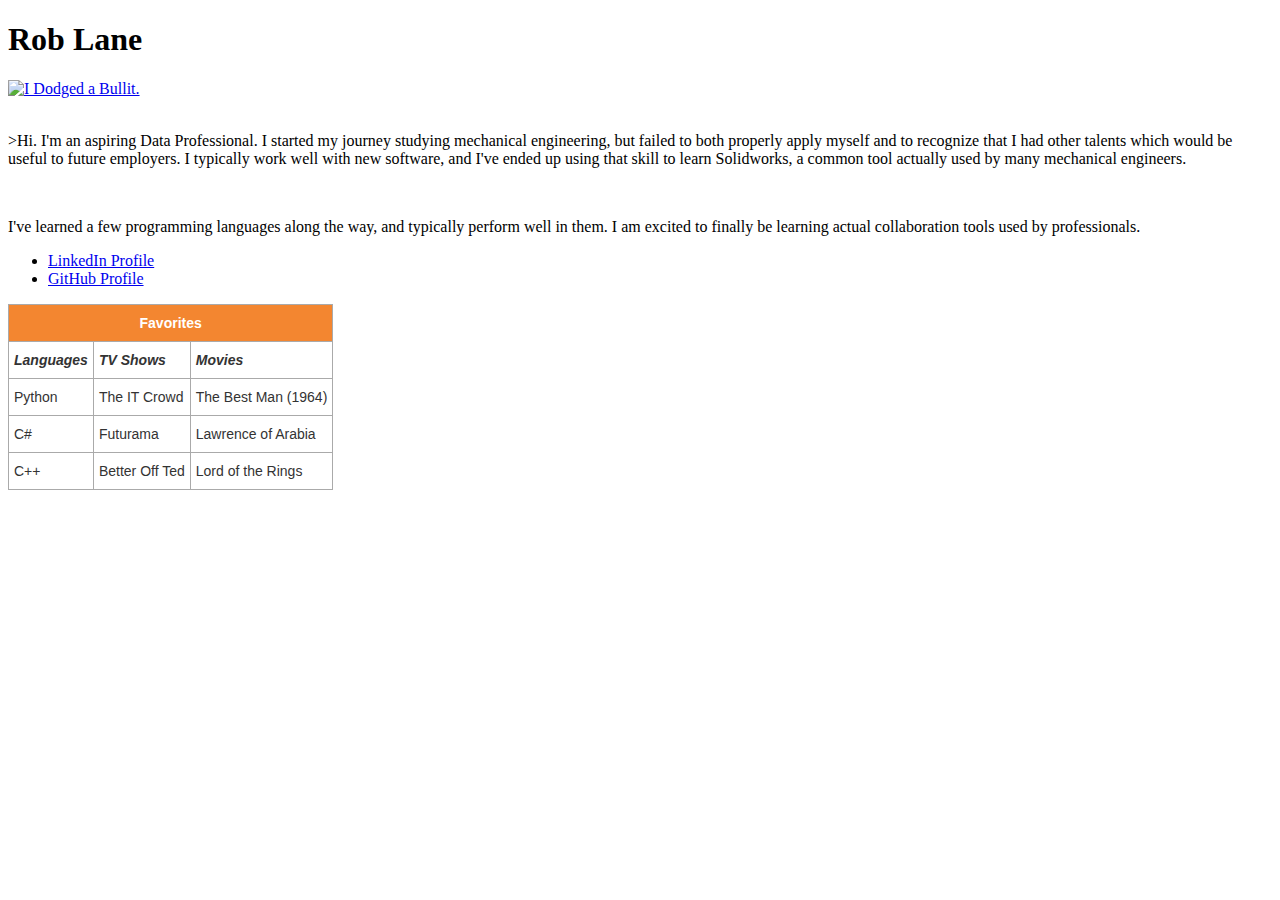
==== index.html @ c3f6c35b "first github pages index" ====
<!DOCTYPE html>
<html lang="en-us">
<head>
  <meta charset="UTF-8">
  <title>Activity 1: Basic HTML Bio</title>
</head>

<body>
  <header>
    <h1>Rob Lane</h1>
  </header>

  <a href="https://i.redd.it/2qyov67mh3l11.png", target="_blank"><img src="https://i.redd.it/2qyov67mh3l11.png", alt="I Dodged a Bullit.", title="I Dodged a Bullit."></a>
  <br><br>
  <p>>Hi.  I'm an aspiring Data Professional.  I started my journey studying mechanical engineering, but failed to both properly apply myself and to recognize that I had other talents which would be useful to future employers.  I typically work well with new software, and I've ended up using that skill to learn Solidworks, a common tool actually used by many mechanical engineers.
  </p><br>
  <p>I've learned a few programming languages along the way, and typically perform well in them.  I am excited to finally be learning actual collaboration tools used by professionals.
  </p>

  <ul>
    <li><a href="https://www.linkedin.com/in/robert-lane-jr/">LinkedIn Profile</a></li>
    <li><a href="https://github.com/RL-Lane">GitHub Profile</a></li>
  </ul>

  <style type="text/css">
    .tg  {border-collapse:collapse;border-color:#aaa;border-spacing:0;}
    .tg td{background-color:#fff;border-color:#aaa;border-style:solid;border-width:1px;color:#333;
      font-family:Arial, sans-serif;font-size:14px;overflow:hidden;padding:10px 5px;word-break:normal;}
    .tg th{background-color:#f38630;border-color:#aaa;border-style:solid;border-width:1px;color:#fff;
      font-family:Arial, sans-serif;font-size:14px;font-weight:normal;overflow:hidden;padding:10px 5px;word-break:normal;}
    .tg .tg-4erg{border-color:inherit;font-style:italic;font-weight:bold;text-align:left;vertical-align:top}
    .tg .tg-7btt{border-color:inherit;font-weight:bold;text-align:center;vertical-align:top}
    .tg .tg-0pky{border-color:inherit;text-align:left;vertical-align:top}
    @media screen and (max-width: 767px) {.tg {width: auto !important;}.tg col {width: auto !important;}.tg-wrap {overflow-x: auto;-webkit-overflow-scrolling: touch;}}</style>
    <div class="tg-wrap"><table class="tg">
    <thead>
      <tr>
        <th class="tg-7btt" colspan="3">Favorites</th>
      </tr>
    </thead>
    <tbody>
      <tr>
        <td class="tg-4erg">Languages<br></td>
        <td class="tg-4erg">TV Shows<br></td>
        <td class="tg-4erg">Movies</td>
      </tr>
      <tr>
        <td class="tg-0pky">Python</td>
        <td class="tg-0pky">The IT Crowd</td>
        <td class="tg-0pky">The Best Man (1964)</td>
      </tr>
      <tr>
        <td class="tg-0pky">C#</td>
        <td class="tg-0pky">Futurama</td>
        <td class="tg-0pky">Lawrence of Arabia</td>
      </tr>
      <tr>
        <td class="tg-0pky">C++</td>
        <td class="tg-0pky">Better Off Ted</td>
        <td class="tg-0pky">Lord of the Rings</td>
      </tr>
    </tbody>
    </table></div>
</body>

</html>
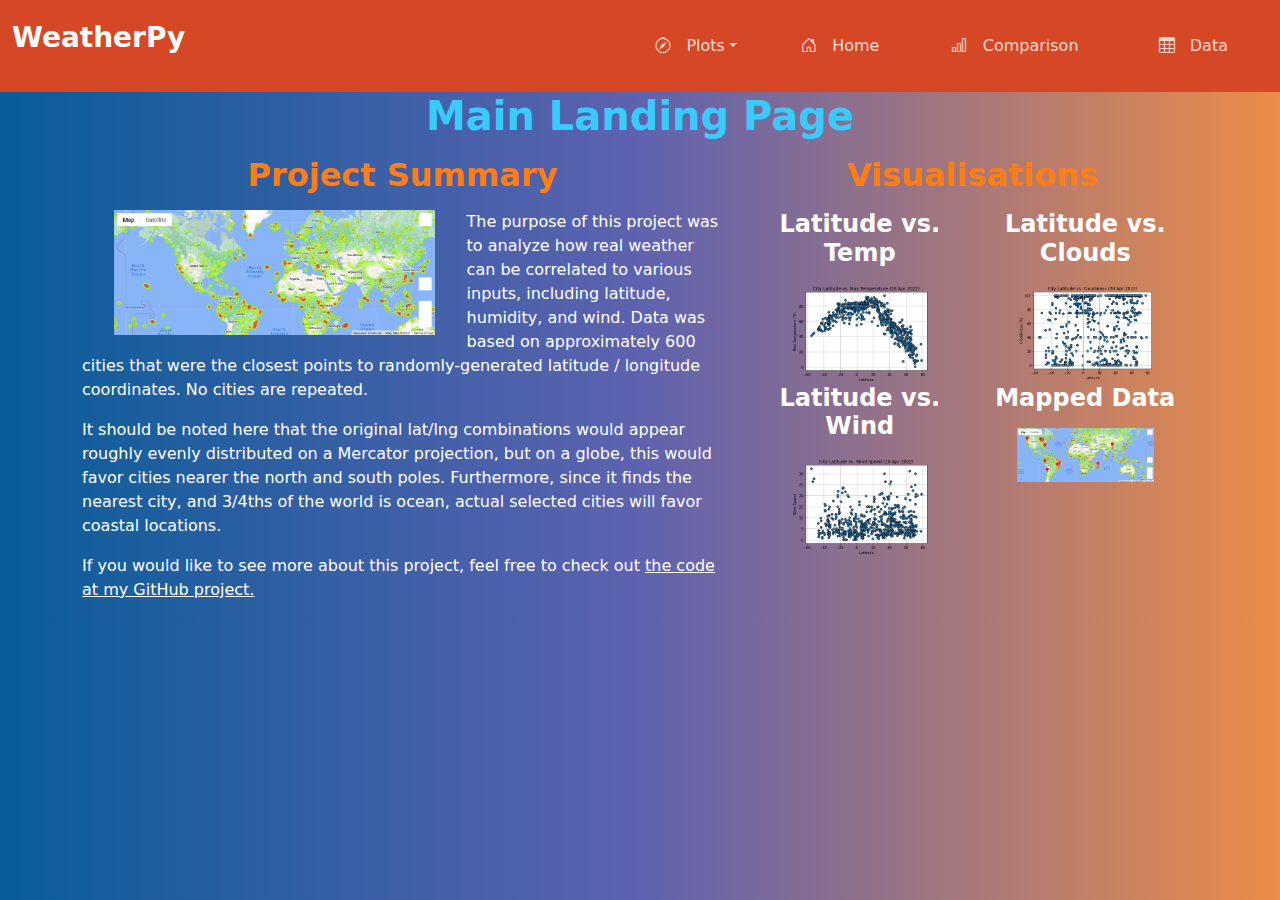
==== commit 890c01c4: "update styles of main page" ====
--- a/index.html
+++ b/index.html
@@ -1,66 +1,83 @@
 <!DOCTYPE html>
-<html lang="en-us">
-<head>
-  <meta charset="UTF-8">
-  <title>Activity 1: Basic HTML Bio</title>
-</head>
+<!--[if lt IE 7]>      <html class="no-js lt-ie9 lt-ie8 lt-ie7"> <![endif]-->
+<!--[if IE 7]>         <html class="no-js lt-ie9 lt-ie8"> <![endif]-->
+<!--[if IE 8]>         <html class="no-js lt-ie9"> <![endif]-->
+<!--[if gt IE 8]>      <html class="no-js"> <!--<![endif]-->
+<html>
+    <head>
+        <meta charset="utf-8">
+        <meta http-equiv="X-UA-Compatible" content="IE=edge">
+        <title>Python Weather Analysis</title>
+        <meta name="description" content="">
+        <meta name="viewport" content="width=device-width, initial-scale=1">
+        <link rel="stylesheet" href="">
+        <link rel="stylesheet" href="bootstrap.css">
+        <link rel="stylesheet" href="style.css">
+        <!-- <script type="text/javascript" src="https://cdn.jsdelivr.net/npm/bootstrap@5.0.1/dist/js/bootstrap.min.js"></script> -->
+        <script src="https://code.jquery.com/jquery-3.6.0.js"></script>
 
-<body>
-  <header>
-    <h1>Rob Lane</h1>
-  </header>
+        
+    </head>
+    <body>
+        <!--[if lt IE 7]>
+            <p class="browsehappy">You are using an <strong>outdated</strong> browser. Please <a href="https://getfirefox.com">upgrade your browser</a> to improve your experience.</p>
+        <![endif]-->
+        <!--Navigation bar-->
+        <div id="nav-placeholder">
 
-  <a href="https://i.redd.it/2qyov67mh3l11.png", target="_blank"><img src="https://i.redd.it/2qyov67mh3l11.png", alt="I Dodged a Bullit.", title="I Dodged a Bullit."></a>
-  <br><br>
-  <p>>Hi.  I'm an aspiring Data Professional.  I started my journey studying mechanical engineering, but failed to both properly apply myself and to recognize that I had other talents which would be useful to future employers.  I typically work well with new software, and I've ended up using that skill to learn Solidworks, a common tool actually used by many mechanical engineers.
-  </p><br>
-  <p>I've learned a few programming languages along the way, and typically perform well in them.  I am excited to finally be learning actual collaboration tools used by professionals.
-  </p>
+        </div>
 
-  <ul>
-    <li><a href="https://www.linkedin.com/in/robert-lane-jr/">LinkedIn Profile</a></li>
-    <li><a href="https://github.com/RL-Lane">GitHub Profile</a></li>
-  </ul>
+        <script>
+        $(function(){
+        $("#nav-placeholder").load("navbar.html");
+        });
+        </script>
+        <!--end of Navigation bar-->
 
-  <style type="text/css">
-    .tg  {border-collapse:collapse;border-color:#aaa;border-spacing:0;}
-    .tg td{background-color:#fff;border-color:#aaa;border-style:solid;border-width:1px;color:#333;
-      font-family:Arial, sans-serif;font-size:14px;overflow:hidden;padding:10px 5px;word-break:normal;}
-    .tg th{background-color:#f38630;border-color:#aaa;border-style:solid;border-width:1px;color:#fff;
-      font-family:Arial, sans-serif;font-size:14px;font-weight:normal;overflow:hidden;padding:10px 5px;word-break:normal;}
-    .tg .tg-4erg{border-color:inherit;font-style:italic;font-weight:bold;text-align:left;vertical-align:top}
-    .tg .tg-7btt{border-color:inherit;font-weight:bold;text-align:center;vertical-align:top}
-    .tg .tg-0pky{border-color:inherit;text-align:left;vertical-align:top}
-    @media screen and (max-width: 767px) {.tg {width: auto !important;}.tg col {width: auto !important;}.tg-wrap {overflow-x: auto;-webkit-overflow-scrolling: touch;}}</style>
-    <div class="tg-wrap"><table class="tg">
-    <thead>
-      <tr>
-        <th class="tg-7btt" colspan="3">Favorites</th>
-      </tr>
-    </thead>
-    <tbody>
-      <tr>
-        <td class="tg-4erg">Languages<br></td>
-        <td class="tg-4erg">TV Shows<br></td>
-        <td class="tg-4erg">Movies</td>
-      </tr>
-      <tr>
-        <td class="tg-0pky">Python</td>
-        <td class="tg-0pky">The IT Crowd</td>
-        <td class="tg-0pky">The Best Man (1964)</td>
-      </tr>
-      <tr>
-        <td class="tg-0pky">C#</td>
-        <td class="tg-0pky">Futurama</td>
-        <td class="tg-0pky">Lawrence of Arabia</td>
-      </tr>
-      <tr>
-        <td class="tg-0pky">C++</td>
-        <td class="tg-0pky">Better Off Ted</td>
-        <td class="tg-0pky">Lord of the Rings</td>
-      </tr>
-    </tbody>
-    </table></div>
-</body>
 
-</html>
+        <h1 class="text-info text-center">Main Landing Page</h1>
+        <div class="container">
+            <div class="row">
+                
+                <div class="col-lg-7">
+                
+                    <h2 class="text-danger text-center">Project Summary</h2>
+                    <a href="assets/images/humidity_map.png" target="_blank"><img class="float-start px-3" width="60%" src="assets/images/humidity_map.png"></a>
+                    <p>The purpose of this project was to analyze how real weather can be correlated to various inputs, 
+                        including latitude, humidity, and wind. Data was based on approximately 600 cities that were the 
+                        closest points to randomly-generated latitude / longitude coordinates.  No cities are repeated. </p>
+                    <p>It should be noted here that the original lat/lng combinations 
+                        would appear roughly evenly distributed on a Mercator projection, but on a globe, 
+                        this would favor cities nearer the north and south poles.  Furthermore, since it finds the nearest city, 
+                        and 3/4ths of the world is ocean, actual selected cities will favor coastal locations.</p>
+                    <p>If you would like to see more about this project, feel free to check out <a href="https://github.com/RL-Lane/python-api-challenge">the code at my GitHub project.</a></p>
+                </div>
+
+                <div class="col-lg-5">
+                    <div class="container">
+                        <h2 class="text-danger text-center">Visualisations</h2>
+                        <div class="row">
+                            <div class="col-sm-6">
+                                <h4 class="text-center">Latitude vs. Temp</h4>
+                                <a href="lat_v_temp.html"><img class="px-3" width="100%" src="assets/images/lat_v_temp.png"> </a>
+                            </div>
+                            <div class="col-sm-6">
+                                <h4 class="text-center">Latitude vs. Clouds</h4>
+                                <a href="lat_v_clouds.html"><img class="px-3" width="100%" src="assets/images/lat_v_cloud.png"> </a>
+                            </div>
+                            <div class="col-sm-6">
+                                <h4 class="text-center">Latitude vs. Wind</h4>
+                                <a href="lat_v_wind.html"><img class="px-3" width="100%" src="assets/images/lat_v_wind.png"> </a>
+                            </div>
+                            <div class="col-sm-6">
+                                <h4 class="text-center">Mapped Data</h4>
+                                <a href="maps.html"><img class="px-3" width="100%" src="assets/images/hotels.png"> </a>
+                            </div>
+                        </div>
+                    </div>
+                        
+                </div>
+            </div>
+        </div>
+    </body>
+</html>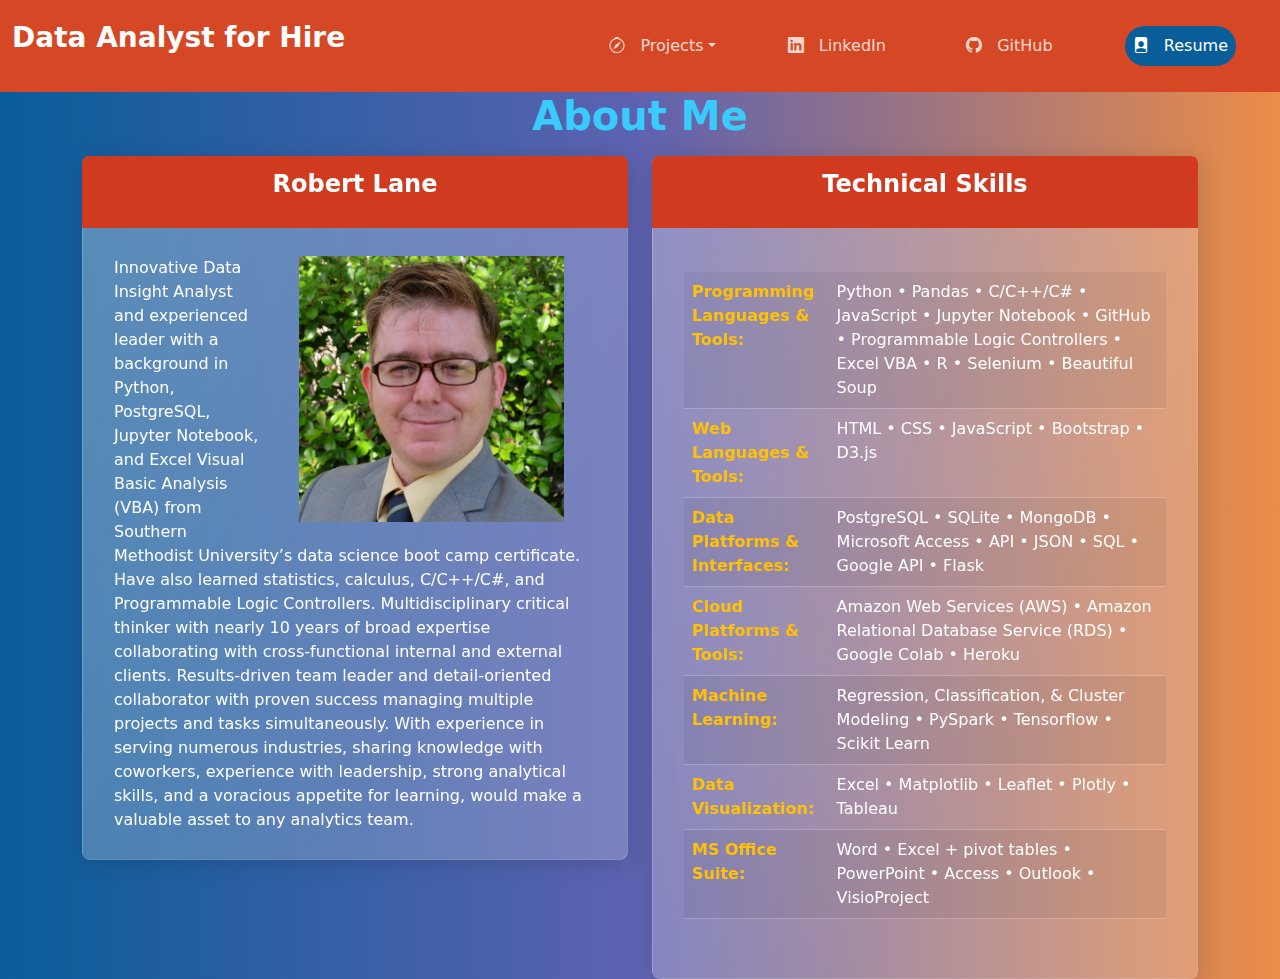
==== commit 2b8db791: "1st two cards filled in" ====
--- a/index.html
+++ b/index.html
@@ -35,49 +35,80 @@
         <!--end of Navigation bar-->
 
 
-        <h1 class="text-info text-center">Main Landing Page</h1>
+        <h1 class="text-info text-center">About Me</h1>
         <div class="container">
             <div class="row">
-                
-                <div class="col-lg-7">
-                
-                    <h2 class="text-danger text-center">Project Summary</h2>
-                    <a href="assets/images/humidity_map.png" target="_blank"><img class="float-start px-3" width="60%" src="assets/images/humidity_map.png"></a>
-                    <p>The purpose of this project was to analyze how real weather can be correlated to various inputs, 
-                        including latitude, humidity, and wind. Data was based on approximately 600 cities that were the 
-                        closest points to randomly-generated latitude / longitude coordinates.  No cities are repeated. </p>
-                    <p>It should be noted here that the original lat/lng combinations 
-                        would appear roughly evenly distributed on a Mercator projection, but on a globe, 
-                        this would favor cities nearer the north and south poles.  Furthermore, since it finds the nearest city, 
-                        and 3/4ths of the world is ocean, actual selected cities will favor coastal locations.</p>
-                    <p>If you would like to see more about this project, feel free to check out <a href="https://github.com/RL-Lane/python-api-challenge">the code at my GitHub project.</a></p>
+
+                <div class="col-lg-6">
+
+                        <div class="card border-primary mb-6" >
+                            <div class="card-header text-center"><h4>Robert Lane</h4></div>
+                            
+                            <div class="card-body">
+                                <img src="/assets/images/rob_suit-10-square.jpg" width="55%" class="mx-3" ALIGN="right">
+                              <!-- <h4 class="card-title">Data Analyst</h4> -->
+                              <span class="card-text" style="text-align: justify;">Innovative Data Insight Analyst and experienced leader with a background in Python, PostgreSQL, Jupyter Notebook, and Excel Visual Basic Analysis (VBA)
+                                 from Southern Methodist University’s data science boot camp certificate. Have also learned statistics, calculus, C/C++/C#, and Programmable Logic Controllers.  
+                                 Multidisciplinary critical thinker with nearly 10 years of broad expertise collaborating with cross-functional internal and external clients. 
+                                 Results-driven team leader and detail-oriented collaborator with proven success managing multiple projects and tasks simultaneously. 
+                                 With experience in serving numerous industries, sharing knowledge with coworkers, experience with leadership, strong analytical skills, 
+                                 and a voracious appetite for learning, would make a valuable asset to any analytics team.</span>
+                            </div>
+                        </div>
                 </div>
 
-                <div class="col-lg-5">
-                    <div class="container">
-                        <h2 class="text-danger text-center">Visualisations</h2>
-                        <div class="row">
-                            <div class="col-sm-6">
-                                <h4 class="text-center">Latitude vs. Temp</h4>
-                                <a href="lat_v_temp.html"><img class="px-3" width="100%" src="assets/images/lat_v_temp.png"> </a>
-                            </div>
-                            <div class="col-sm-6">
-                                <h4 class="text-center">Latitude vs. Clouds</h4>
-                                <a href="lat_v_clouds.html"><img class="px-3" width="100%" src="assets/images/lat_v_cloud.png"> </a>
-                            </div>
-                            <div class="col-sm-6">
-                                <h4 class="text-center">Latitude vs. Wind</h4>
-                                <a href="lat_v_wind.html"><img class="px-3" width="100%" src="assets/images/lat_v_wind.png"> </a>
-                            </div>
-                            <div class="col-sm-6">
-                                <h4 class="text-center">Mapped Data</h4>
-                                <a href="maps.html"><img class="px-3" width="100%" src="assets/images/hotels.png"> </a>
-                            </div>
+
+                <div class="col-lg-6">
+                    <div class="card border-primary mb-6" >
+                        <div class="card-header text-center"><h4>Technical Skills</h4></div>
+                        <div class="card-body">
+                          <!-- <h4 class="card-title">Data Analyst</h4> -->
+                          <p class="card-text">
+                            <table class="table table-striped">
+                                <tr>
+                                    <th width="30%" class="text-warning"><strong>Programming Languages & Tools:</strong>
+                                    </th>
+                                    <th>Python &#x2022; Pandas &#x2022; C/C++/C# &#x2022; JavaScript &#x2022; Jupyter Notebook &#x2022; GitHub &#x2022; Programmable Logic Controllers &#x2022; Excel VBA &#x2022; R &#x2022; Selenium &#x2022; Beautiful Soup</th>
+                                </tr>
+                                <tr>
+                                    <th width="30%" class="text-warning"><strong>Web Languages & Tools:</strong>
+                                    </th>
+                                    <th>HTML &#x2022; CSS &#x2022; JavaScript &#x2022; Bootstrap &#x2022; D3.js</th>
+                                </tr>
+                                <tr>
+                                    <th width="30%" class="text-warning"><strong>Data Platforms & Interfaces:</strong>
+                                    </th>
+                                    <th>PostgreSQL &#x2022; SQLite &#x2022; MongoDB &#x2022; Microsoft Access &#x2022; API &#x2022; JSON &#x2022; SQL &#x2022; Google API &#x2022; Flask</th>
+                                </tr>
+                                <tr>
+                                    <th width="30%" class="text-warning"><strong>Cloud Platforms & Tools:</strong>
+                                    </th>
+                                    <th>Amazon Web Services (AWS) &#x2022; Amazon Relational Database Service (RDS) &#x2022; Google Colab &#x2022; Heroku</th>
+                                </tr>
+                                <tr>
+                                    <th width="30%" class="text-warning"><strong>Machine Learning:</strong>
+                                    </th>
+                                    <th>Regression, Classification, & Cluster Modeling &#x2022; PySpark &#x2022; Tensorflow &#x2022; Scikit Learn</th>
+                                </tr>
+                                <tr>
+                                    <th width="30%" class="text-warning"><strong>Data Visualization:</strong>
+                                    </th>
+                                    <th>Excel &#x2022; Matplotlib &#x2022; Leaflet &#x2022; Plotly &#x2022; Tableau</th>
+                                </tr>
+                                
+                                <tr>
+                                    <th width="30%" class="text-warning"><strong>MS Office Suite:</strong>
+                                    </th>
+                                    <th>Word &#x2022; Excel + pivot tables &#x2022; PowerPoint &#x2022; Access &#x2022; Outlook &#x2022; VisioProject</th>
+                                </tr>
+                            </table>
                         </div>
                     </div>
-                        
+                    <!--  end card  -->
+
                 </div>
-            </div>
+
+            </div><!-- end row -->
         </div>
     </body>
 </html>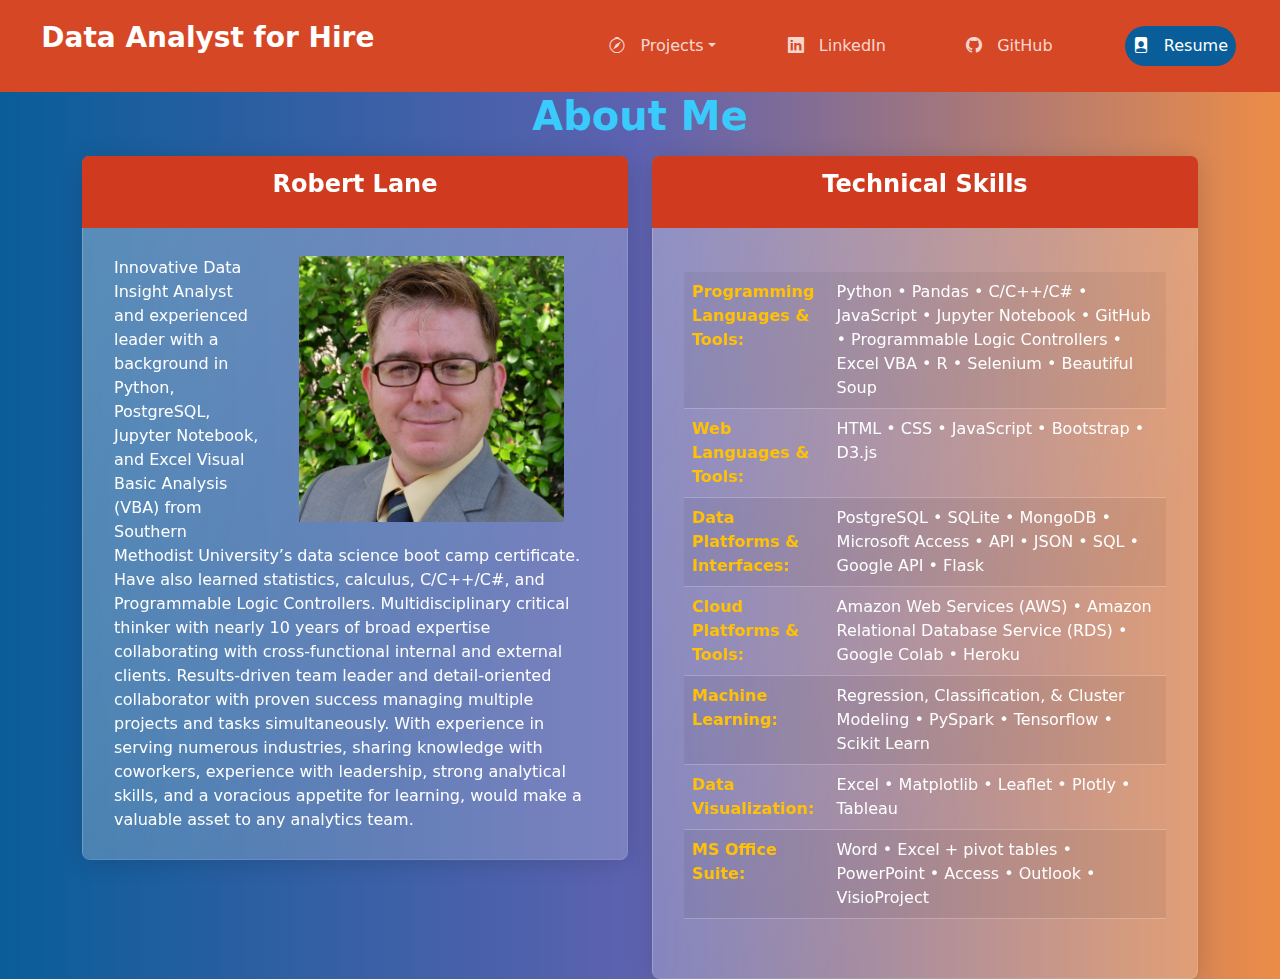
==== commit 788a8de6: "corrected icon alignment in navbar dropdown menu" ====
--- a/index.html
+++ b/index.html
@@ -18,7 +18,7 @@
 
         
     </head>
-    <body>
+    <body >
         <!--[if lt IE 7]>
             <p class="browsehappy">You are using an <strong>outdated</strong> browser. Please <a href="https://getfirefox.com">upgrade your browser</a> to improve your experience.</p>
         <![endif]-->
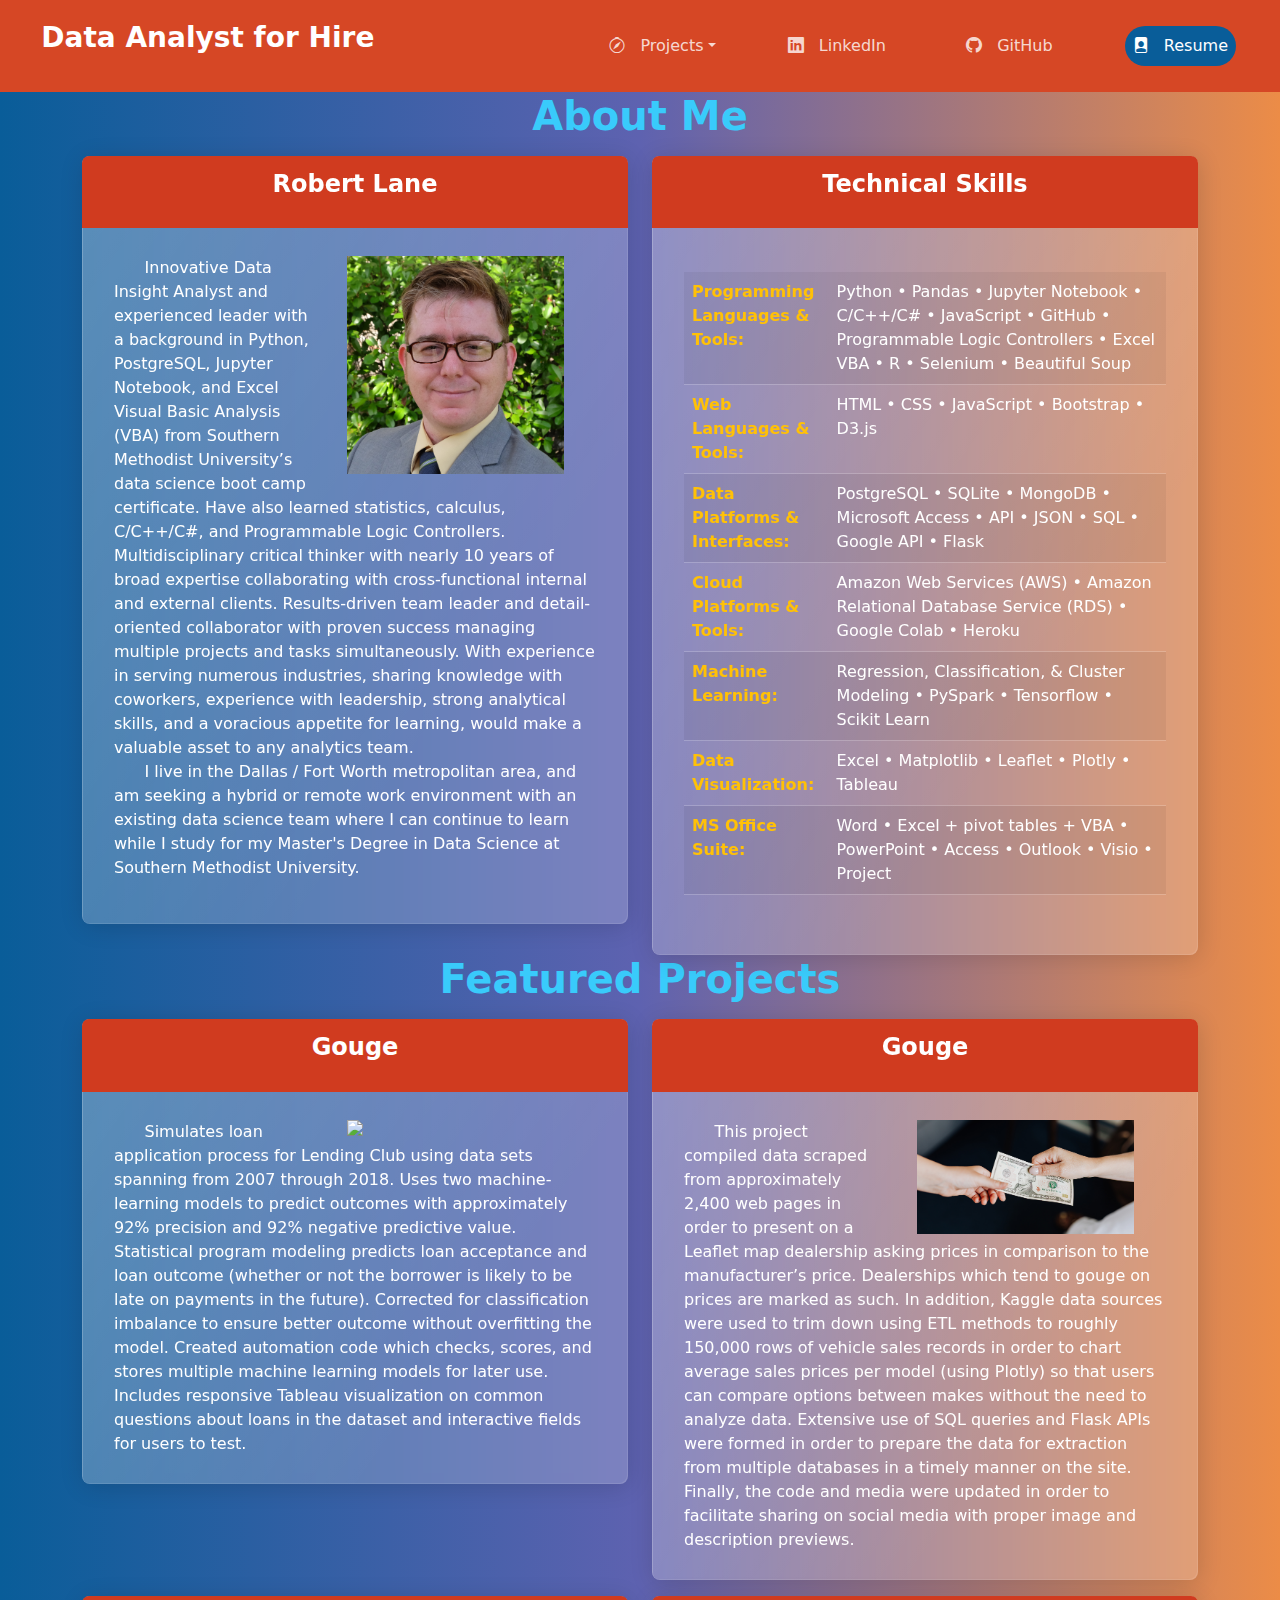
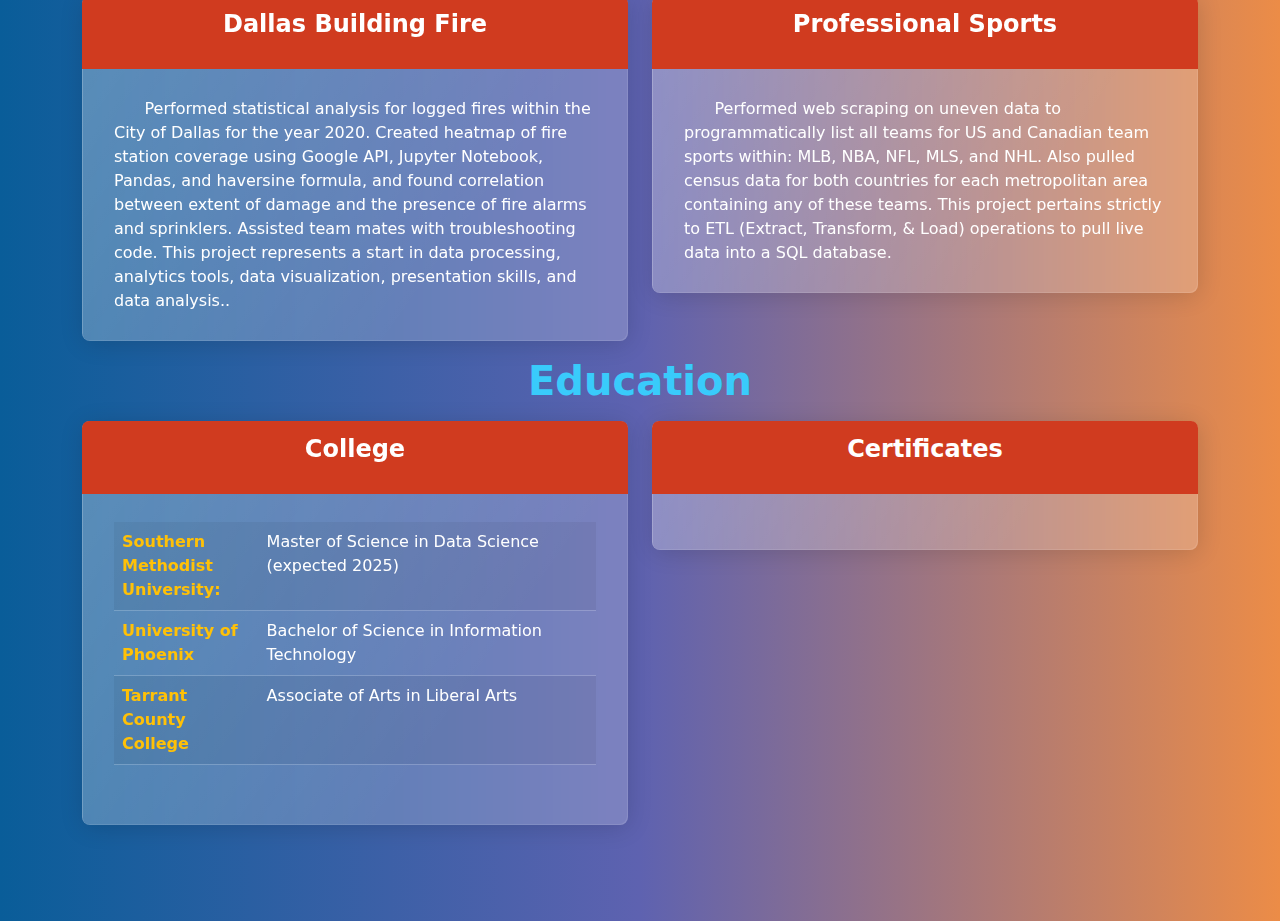
==== commit 9cbef5bd: "ready to publish portfolio" ====
--- a/index.html
+++ b/index.html
@@ -7,16 +7,17 @@
     <head>
         <meta charset="utf-8">
         <meta http-equiv="X-UA-Compatible" content="IE=edge">
-        <title>Python Weather Analysis</title>
+        <title>Robert Lane: Data Analyst for Hire</title>
         <meta name="description" content="">
         <meta name="viewport" content="width=device-width, initial-scale=1">
         <link rel="stylesheet" href="">
         <link rel="stylesheet" href="bootstrap.css">
         <link rel="stylesheet" href="style.css">
+        
         <!-- <script type="text/javascript" src="https://cdn.jsdelivr.net/npm/bootstrap@5.0.1/dist/js/bootstrap.min.js"></script> -->
         <script src="https://code.jquery.com/jquery-3.6.0.js"></script>
 
-        
+        <link rel="shortcut icon" href="/favicon.ico" type="image/x-icon" />
     </head>
     <body >
         <!--[if lt IE 7]>
@@ -45,14 +46,15 @@
                             <div class="card-header text-center"><h4>Robert Lane</h4></div>
                             
                             <div class="card-body">
-                                <img src="/assets/images/rob_suit-10-square.jpg" width="55%" class="mx-3" ALIGN="right">
+                                <img src="/assets/images/rob_suit-10-square.jpg" width="45%" class="mx-3" ALIGN="right">
                               <!-- <h4 class="card-title">Data Analyst</h4> -->
-                              <span class="card-text" style="text-align: justify;">Innovative Data Insight Analyst and experienced leader with a background in Python, PostgreSQL, Jupyter Notebook, and Excel Visual Basic Analysis (VBA)
+                              <span class="card-text" style="text-align: justify;">&nbsp;&nbsp;&nbsp;&nbsp;&nbsp;&nbsp;Innovative Data Insight Analyst and experienced leader with a background in Python, PostgreSQL, Jupyter Notebook, and Excel Visual Basic Analysis (VBA)
                                  from Southern Methodist University’s data science boot camp certificate. Have also learned statistics, calculus, C/C++/C#, and Programmable Logic Controllers.  
                                  Multidisciplinary critical thinker with nearly 10 years of broad expertise collaborating with cross-functional internal and external clients. 
                                  Results-driven team leader and detail-oriented collaborator with proven success managing multiple projects and tasks simultaneously. 
                                  With experience in serving numerous industries, sharing knowledge with coworkers, experience with leadership, strong analytical skills, 
                                  and a voracious appetite for learning, would make a valuable asset to any analytics team.</span>
+                                 <p>&nbsp;&nbsp;&nbsp;&nbsp;&nbsp;&nbsp;I live in the Dallas / Fort Worth metropolitan area, and am seeking a hybrid or remote work environment with an existing data science team where I can continue to learn while I study for my Master's Degree in Data Science at Southern Methodist University.</p>
                             </div>
                         </div>
                 </div>
@@ -68,7 +70,7 @@
                                 <tr>
                                     <th width="30%" class="text-warning"><strong>Programming Languages & Tools:</strong>
                                     </th>
-                                    <th>Python &#x2022; Pandas &#x2022; C/C++/C# &#x2022; JavaScript &#x2022; Jupyter Notebook &#x2022; GitHub &#x2022; Programmable Logic Controllers &#x2022; Excel VBA &#x2022; R &#x2022; Selenium &#x2022; Beautiful Soup</th>
+                                    <th>Python &#x2022; Pandas &#x2022; Jupyter Notebook &#x2022; C/C++/C# &#x2022; JavaScript &#x2022; GitHub &#x2022; Programmable Logic Controllers &#x2022; Excel VBA &#x2022; R &#x2022; Selenium &#x2022; Beautiful Soup</th>
                                 </tr>
                                 <tr>
                                     <th width="30%" class="text-warning"><strong>Web Languages & Tools:</strong>
@@ -99,7 +101,7 @@
                                 <tr>
                                     <th width="30%" class="text-warning"><strong>MS Office Suite:</strong>
                                     </th>
-                                    <th>Word &#x2022; Excel + pivot tables &#x2022; PowerPoint &#x2022; Access &#x2022; Outlook &#x2022; VisioProject</th>
+                                    <th>Word &#x2022; Excel + pivot tables + VBA &#x2022; PowerPoint &#x2022; Access &#x2022; Outlook &#x2022; Visio &#x2022; Project</th>
                                 </tr>
                             </table>
                         </div>
@@ -109,6 +111,160 @@
                 </div>
 
             </div><!-- end row -->
+
+            <div class="row">
+                <h1 class="text-info text-center">Featured Projects</h1>
+
+                <div class="col-lg-6">
+
+                        <div class="card border-primary mb-6" >
+                            <div class="card-header text-center"><h4>Gouge</h4></div>
+                            
+                            <div class="card-body">
+                                <a href="https://gouge-data.herokuapp.com" target="_blank" class="project">
+                                    <img src="https://gouge-data.herokuapp.com/static/assets/img/car_climbing_sm.jpg" width="45%" class="mx-3" ALIGN="right">
+                                    <!-- <h4 class="card-title">Data Analyst</h4> -->
+                                    <span class="card-text" style="text-align: justify;">
+                                    &nbsp;&nbsp;&nbsp;&nbsp;&nbsp;&nbsp;Simulates loan application process for Lending Club using data sets spanning from 2007 through 2018.  
+                                    Uses two machine-learning models to predict outcomes with approximately 92% precision and 92% negative predictive value.  
+                                    Statistical program modeling predicts loan acceptance and loan outcome (whether or not the borrower is likely to be late on payments in the future).  
+                                    Corrected for classification imbalance to ensure better outcome without overfitting the model.  
+                                    Created automation code which checks, scores, and stores multiple machine learning models for later use.  
+                                    Includes responsive Tableau visualization on common questions about loans in the dataset and interactive fields for users to test.</span>
+                                    
+                                </a>
+                            </div>
+                        </div>
+                </div>
+
+
+                <div class="col-lg-6">
+
+                    <div class="card border-primary mb-6" >
+                        <div class="card-header text-center"><h4>Gouge</h4></div>
+                        
+                        <div class="card-body">
+                            <a href="https://lending-club-simulator.herokuapp.com" target="_blank" class="project">
+                                <img src="/assets/images/handing_money_sm.jpg" width="45%" class="mx-3" ALIGN="right">
+                                <!-- <h4 class="card-title">Data Analyst</h4> -->
+                                <span class="card-text" style="text-align: justify;">
+                                &nbsp;&nbsp;&nbsp;&nbsp;&nbsp;&nbsp;This project compiled data scraped from approximately 2,400 web pages in order to present on a Leaflet map dealership asking prices in comparison to the manufacturer’s price.  
+                                Dealerships which tend to gouge on prices are marked as such.  In addition, Kaggle data sources were used to trim down using ETL methods to roughly 150,000 rows of vehicle sales records in order to chart 
+                                average sales prices per model (using Plotly) so that users can compare options between makes without the need to analyze data.  Extensive use of SQL queries and Flask APIs were formed in order to prepare
+                                 the data for extraction from multiple databases in a timely manner on the site.  Finally, the code and media were updated in order to facilitate sharing on social media with proper image and description previews.</span>
+                                
+                            </a>
+                        </div>
+                    </div>
+            </div>
+
+            </div><!-- end row -->
+
+
+
+            <div class="row py-2">
+                <!-- <h1 class="text-info text-center">Projects</h1> -->
+
+                <div class="col-lg-6">
+
+                        <div class="card border-primary mb-6" >
+                            <div class="card-header text-center"><h4>Dallas Building Fire</h4></div>
+                            
+                            <div class="card-body">
+                                <a href="https://github.com/RSGDATA/Dallas_Building_Fire" target="_blank" class="project">
+                                    <!-- <img src="/assets/images/handing_money_sm.jpg" width="45%" class="mx-3" ALIGN="right"> -->
+                                    <!-- <h4 class="card-title">Data Analyst</h4> -->
+                                    <span class="card-text" style="text-align: justify;">
+                                    &nbsp;&nbsp;&nbsp;&nbsp;&nbsp;&nbsp;Performed statistical analysis for logged fires within the City of Dallas for the year 2020.  
+                                    Created heatmap of fire station coverage using Google API, Jupyter Notebook, Pandas, and haversine formula, and found correlation 
+                                    between extent of damage and the presence of fire alarms and sprinklers.  Assisted team mates with troubleshooting code.  This project
+                                     represents a start in data processing, analytics tools, data visualization, presentation skills, and data analysis..</span>
+                                    
+                                </a>
+                            </div>
+                        </div>
+                </div>
+
+
+                <div class="col-lg-6">
+
+                    <div class="card border-primary mb-6" >
+                        <div class="card-header text-center"><h4>Professional Sports</h4></div>
+                        
+                        <div class="card-body">
+                            <a href="https://github.com/RL-Lane/Professional-Sports" target="_blank" class="project">
+                                <!-- <img src="https://gouge-data.herokuapp.com/static/assets/img/car_climbing_sm.jpg" width="45%" class="mx-3" ALIGN="right"> -->
+                                <!-- <h4 class="card-title">Data Analyst</h4> -->
+                                <span class="card-text" style="text-align: justify;">
+                                &nbsp;&nbsp;&nbsp;&nbsp;&nbsp;&nbsp;Performed web scraping on uneven data to programmatically list all teams for US and Canadian team 
+                                sports within: MLB, NBA, NFL, MLS, and NHL.  Also pulled census data for both countries for each metropolitan area containing any of these teams.
+                                This project pertains strictly to ETL (Extract, Transform, & Load) operations to pull live data into a SQL database.
+                                </span>
+                                
+                            </a>
+                        </div>
+                    </div>
+            </div>
+
+            </div><!-- end row -->
+            
+
+            <div class="row mb-5">
+                <h1 class="text-info text-center">Education</h1>
+
+                <div class="col-lg-6">
+
+                        <div class="card border-primary mb-6" >
+                            <div class="card-header text-center"><h4>College</h4></div>
+                            
+                            <div class="card-body">
+                                
+                                <table class="table table-striped">
+                                    <tr>
+                                        <th width="30%" class="text-warning"><strong>Southern Methodist University:</strong>
+                                        </th>
+                                        <th>Master of Science in Data Science (expected 2025)</th>
+                                    </tr>
+                                    <tr>
+                                        <th width="30%" class="text-warning"><strong>University of Phoenix</strong>
+                                        </th>
+                                        <th>Bachelor of Science in Information Technology</th>
+                                    </tr>
+                                    <tr>
+                                        <th width="30%" class="text-warning"><strong>Tarrant County College</strong>
+                                        </th>
+                                        <th>Associate of Arts in Liberal Arts</th>
+                                    </tr>
+                                </table>
+                            </div>
+                        </div>
+                </div>
+
+
+                <div class="col-lg-6">
+
+                    <div class="card border-primary mb-6" >
+                        <div class="card-header text-center"><h4>Certificates</h4></div>
+                        
+                        <div class="card-body">
+                            
+                            <div data-iframe-width="150" data-iframe-height="270" data-share-badge-id="44a08e7d-366c-42b6-b0af-fa729eaf21e2" data-share-badge-host="https://www.credly.com"></div><script type="text/javascript" async src="//cdn.credly.com/assets/utilities/embed.js"></script>
+                                
+                            
+                        </div>
+                    </div>
+            </div>
+
+            </div><!-- end row -->
+
+
+
+                
+
+
+            
         </div>
     </body>
-</html>+</html>
+
+
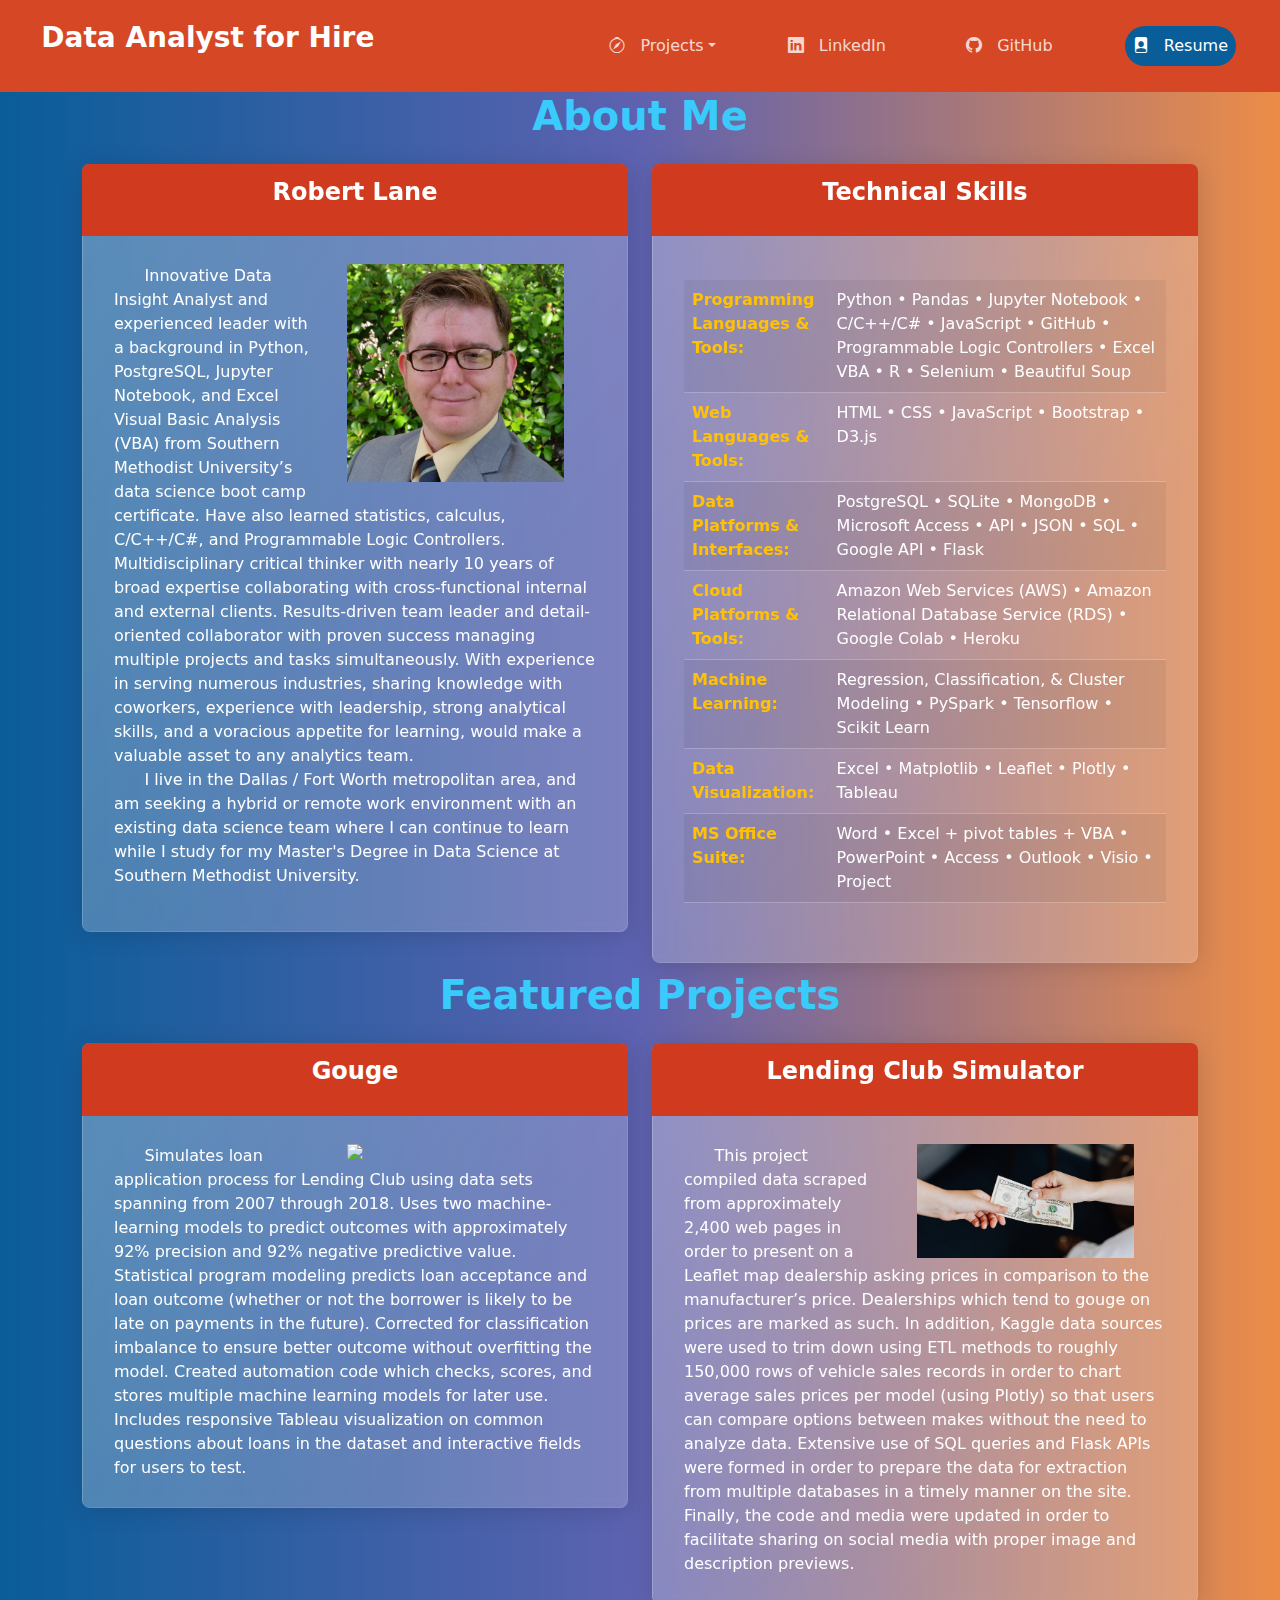
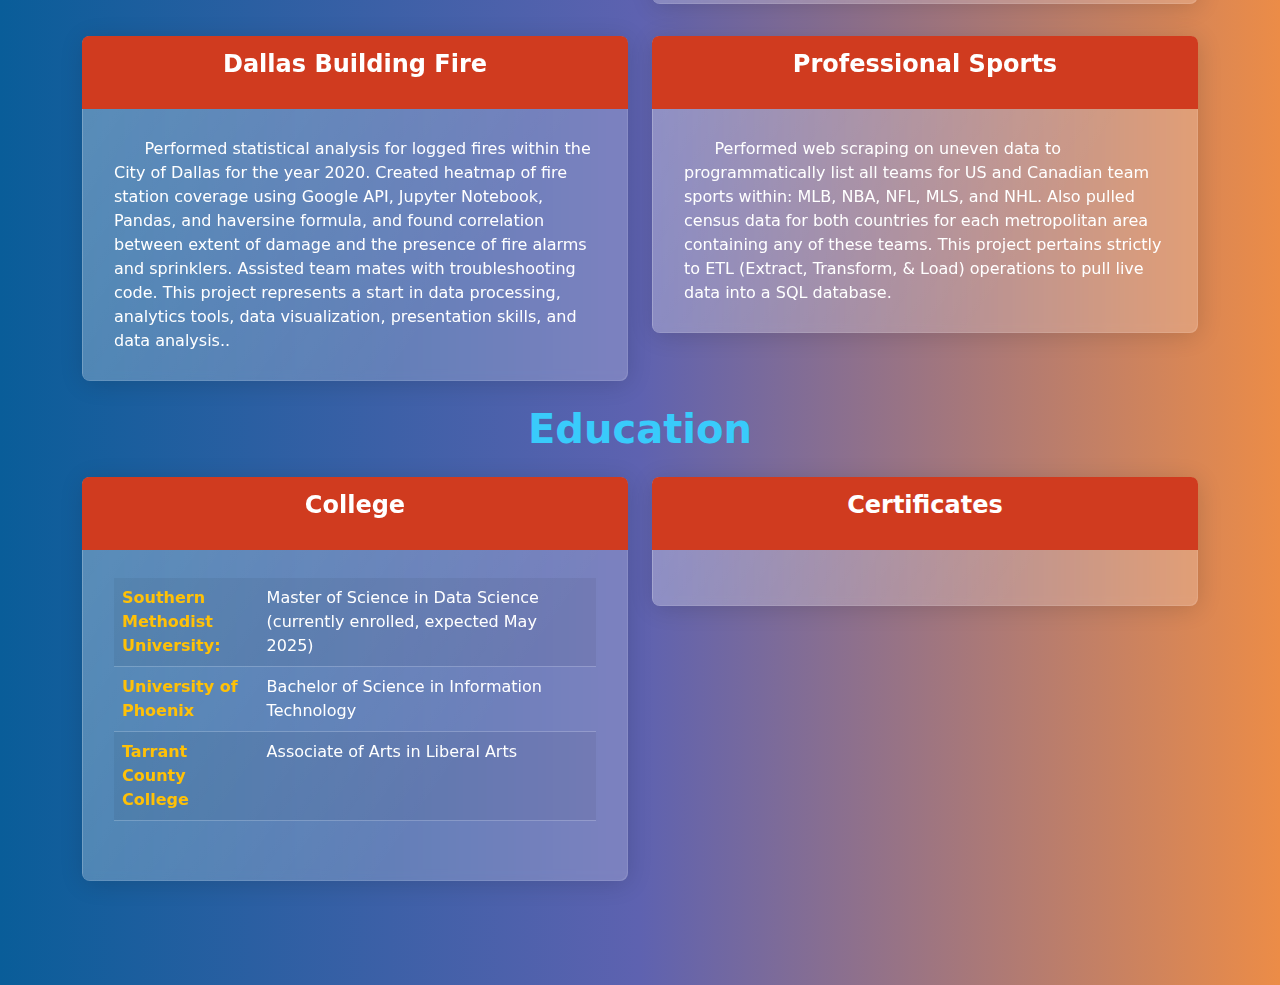
==== commit 3523e9a2: "error corrections" ====
--- a/index.html
+++ b/index.html
@@ -40,7 +40,7 @@
         <div class="container">
             <div class="row">
 
-                <div class="col-lg-6">
+                <div class="col-lg-6 my-1">
 
                         <div class="card border-primary mb-6" >
                             <div class="card-header text-center"><h4>Robert Lane</h4></div>
@@ -60,7 +60,7 @@
                 </div>
 
 
-                <div class="col-lg-6">
+                <div class="col-lg-6 my-1">
                     <div class="card border-primary mb-6" >
                         <div class="card-header text-center"><h4>Technical Skills</h4></div>
                         <div class="card-body">
@@ -115,7 +115,7 @@
             <div class="row">
                 <h1 class="text-info text-center">Featured Projects</h1>
 
-                <div class="col-lg-6">
+                <div class="col-lg-6 my-1">
 
                         <div class="card border-primary mb-6" >
                             <div class="card-header text-center"><h4>Gouge</h4></div>
@@ -138,10 +138,10 @@
                 </div>
 
 
-                <div class="col-lg-6">
-
-                    <div class="card border-primary mb-6" >
-                        <div class="card-header text-center"><h4>Gouge</h4></div>
+                <div class="col-lg-6 my-1">
+
+                    <div class="card border-primary mb-6" >
+                        <div class="card-header text-center"><h4>Lending Club Simulator</h4></div>
                         
                         <div class="card-body">
                             <a href="https://lending-club-simulator.herokuapp.com" target="_blank" class="project">
@@ -165,7 +165,7 @@
             <div class="row py-2">
                 <!-- <h1 class="text-info text-center">Projects</h1> -->
 
-                <div class="col-lg-6">
+                <div class="col-lg-6 my-1">
 
                         <div class="card border-primary mb-6" >
                             <div class="card-header text-center"><h4>Dallas Building Fire</h4></div>
@@ -186,7 +186,7 @@
                 </div>
 
 
-                <div class="col-lg-6">
+                <div class="col-lg-6 my-1">
 
                     <div class="card border-primary mb-6" >
                         <div class="card-header text-center"><h4>Professional Sports</h4></div>
@@ -212,7 +212,7 @@
             <div class="row mb-5">
                 <h1 class="text-info text-center">Education</h1>
 
-                <div class="col-lg-6">
+                <div class="col-lg-6 my-1">
 
                         <div class="card border-primary mb-6" >
                             <div class="card-header text-center"><h4>College</h4></div>
@@ -223,7 +223,7 @@
                                     <tr>
                                         <th width="30%" class="text-warning"><strong>Southern Methodist University:</strong>
                                         </th>
-                                        <th>Master of Science in Data Science (expected 2025)</th>
+                                        <th>Master of Science in Data Science <br>(currently enrolled, expected May 2025)</th>
                                     </tr>
                                     <tr>
                                         <th width="30%" class="text-warning"><strong>University of Phoenix</strong>
@@ -241,7 +241,7 @@
                 </div>
 
 
-                <div class="col-lg-6">
+                <div class="col-lg-6 my-1">
 
                     <div class="card border-primary mb-6" >
                         <div class="card-header text-center"><h4>Certificates</h4></div>
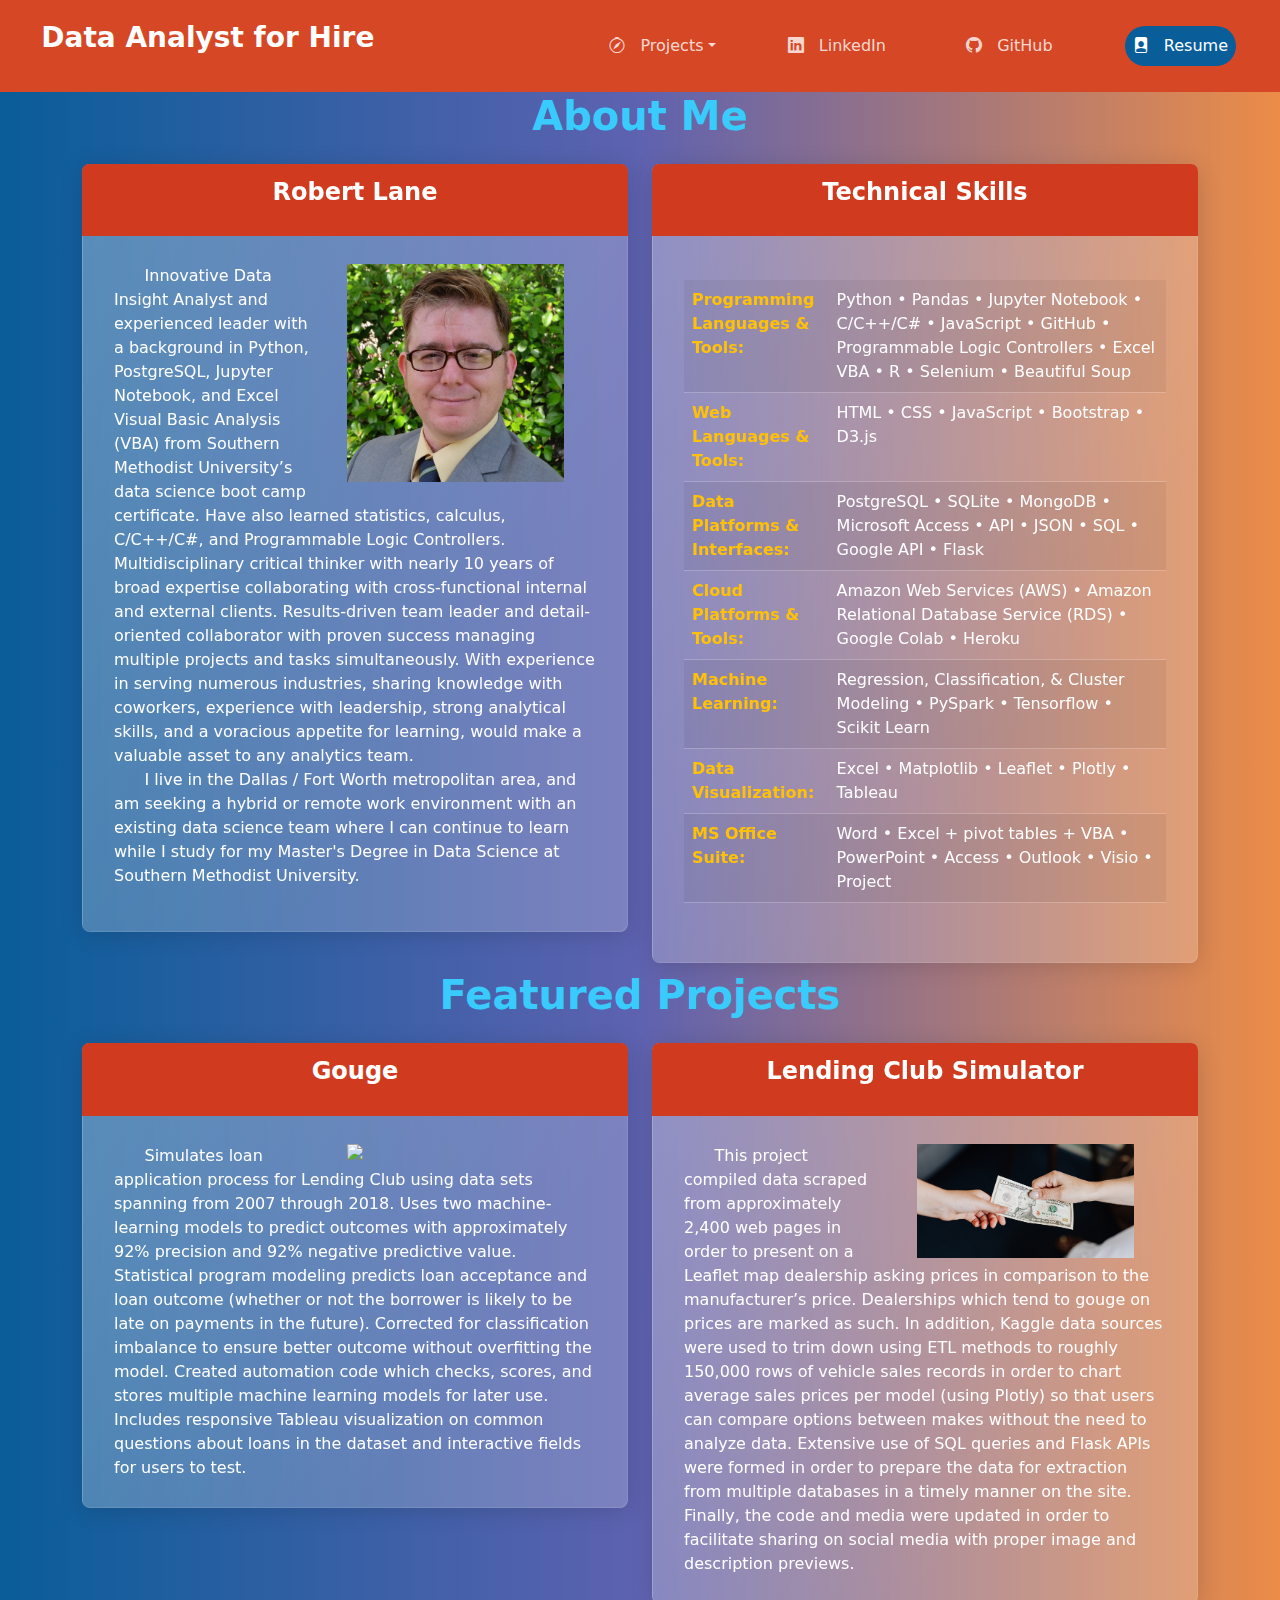
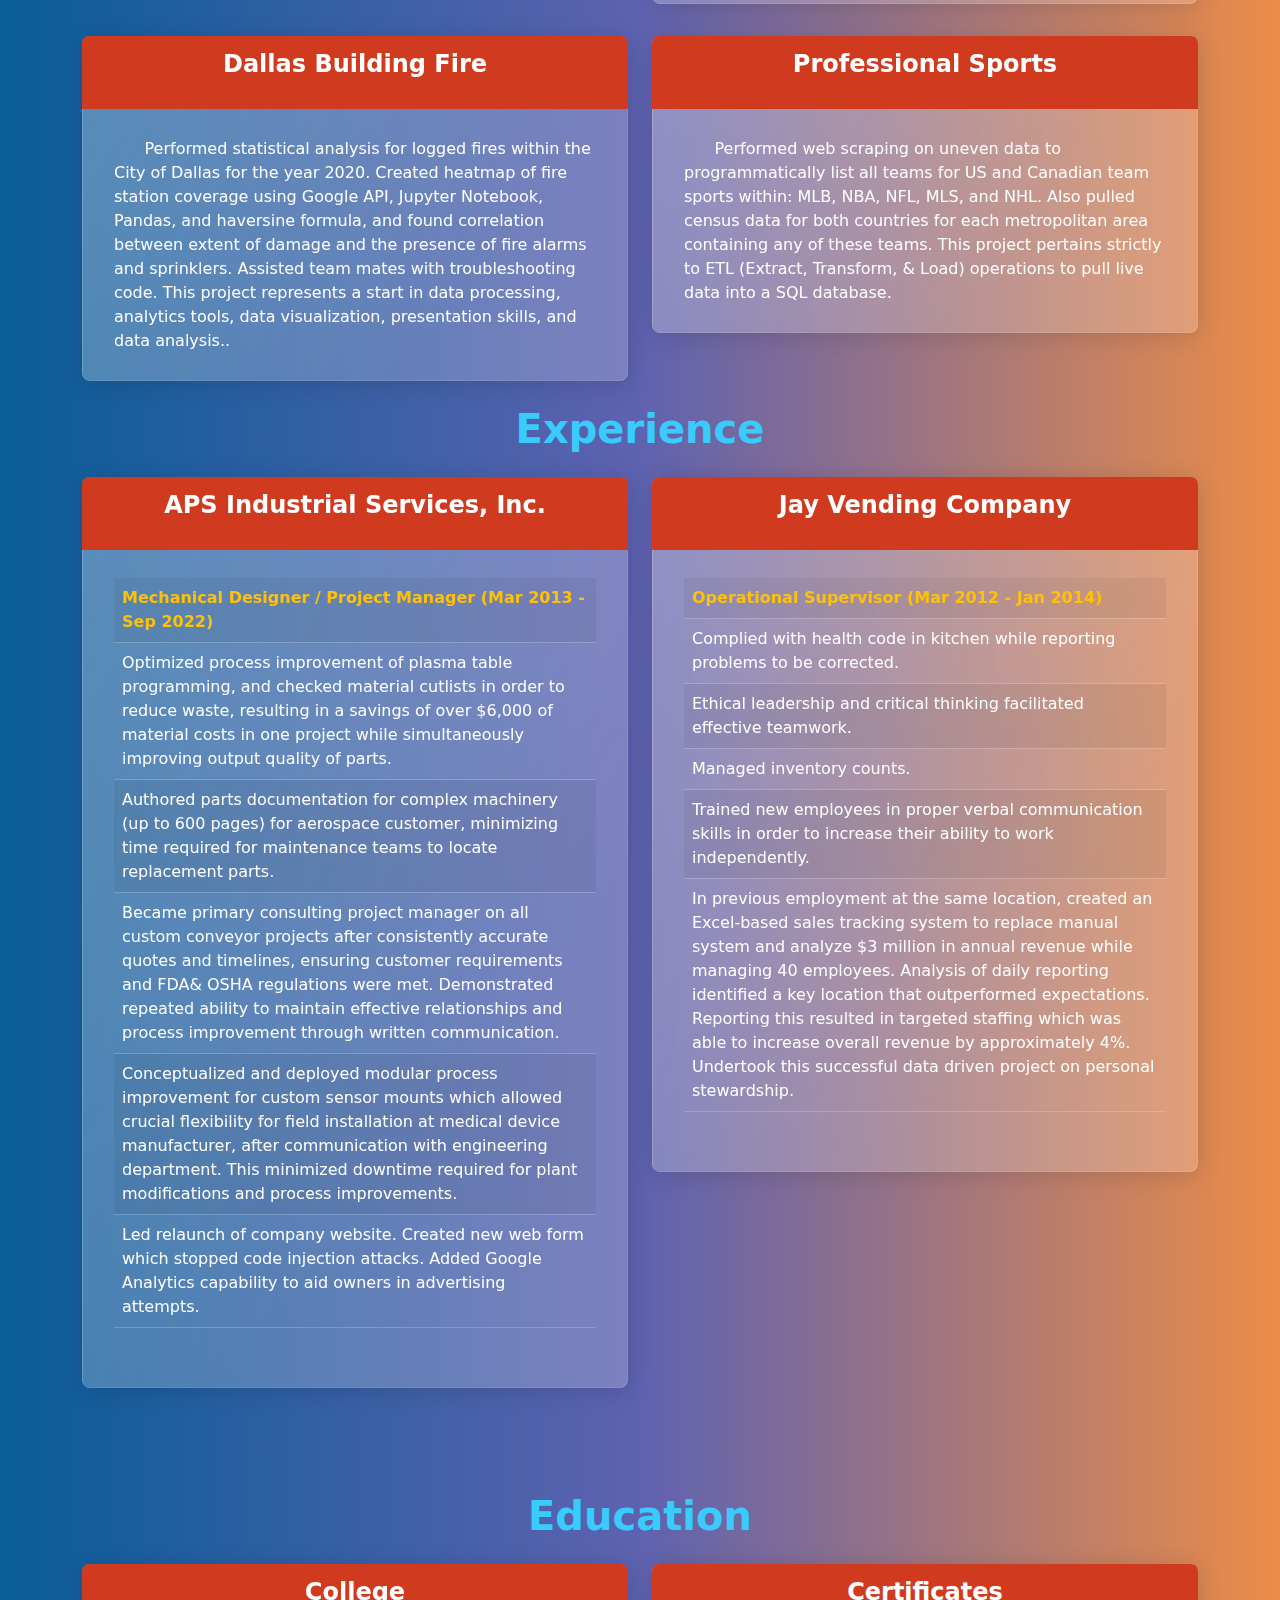
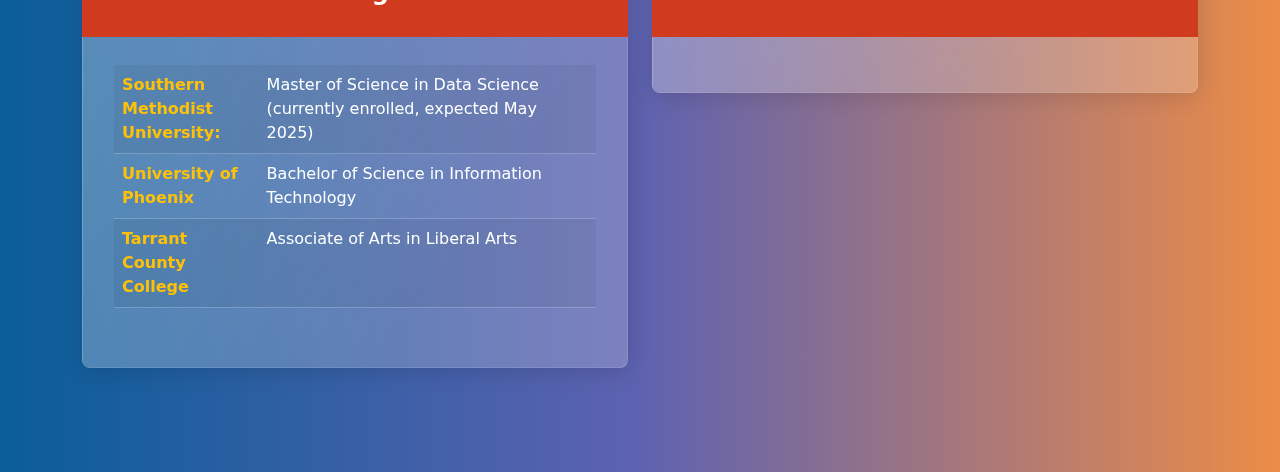
==== commit 5132f604: "added experience section" ====
--- a/index.html
+++ b/index.html
@@ -54,7 +54,8 @@
                                  Results-driven team leader and detail-oriented collaborator with proven success managing multiple projects and tasks simultaneously. 
                                  With experience in serving numerous industries, sharing knowledge with coworkers, experience with leadership, strong analytical skills, 
                                  and a voracious appetite for learning, would make a valuable asset to any analytics team.</span>
-                                 <p>&nbsp;&nbsp;&nbsp;&nbsp;&nbsp;&nbsp;I live in the Dallas / Fort Worth metropolitan area, and am seeking a hybrid or remote work environment with an existing data science team where I can continue to learn while I study for my Master's Degree in Data Science at Southern Methodist University.</p>
+                                 <p>&nbsp;&nbsp;&nbsp;&nbsp;&nbsp;&nbsp;I live in the Dallas / Fort Worth metropolitan area, and am seeking a hybrid or remote work environment with an existing data science team 
+                                    where I can continue to learn while I study for my Master's Degree in Data Science at Southern Methodist University.</p>
                             </div>
                         </div>
                 </div>
@@ -209,6 +210,95 @@
             </div><!-- end row -->
             
 
+
+            <div class="row mb-5">
+                <h1 class="text-info text-center">Experience</h1>
+
+                <div class="col-lg-6 my-1">
+
+                        <div class="card border-primary mb-6" >
+                            <div class="card-header text-center"><h4>APS Industrial Services, Inc.</h4></div>
+                            
+                            <div class="card-body">
+                                
+                                <table class="table table-striped">
+                                    <tr>
+                                        <th class="text-warning"><strong>Mechanical Designer / Project Manager (Mar 2013 - Sep 2022)</strong>
+                                        </th>
+                                    </tr>
+                                    <tr>
+                                        <th>Optimized process improvement of plasma table programming, and checked material cutlists in order to reduce waste, resulting in a savings of over $6,000 of material costs 
+                                            in one project while simultaneously improving output quality of parts.
+                                        </th>
+                                    </tr>
+                                    <tr>
+                                        <th>Authored parts documentation for complex machinery (up to 600 pages) for aerospace customer, minimizing time required for maintenance teams to locate replacement parts.
+                                        </th>
+                                    </tr>
+                                    <tr>
+                                        <th>Became primary consulting project manager on all custom conveyor projects after consistently accurate quotes and timelines, ensuring customer requirements and FDA& OSHA regulations were met. 
+                                             Demonstrated repeated ability to maintain effective relationships and process improvement through written communication.
+                                        </th>
+                                    </tr>
+                                    <tr>
+                                        <th>Conceptualized and deployed modular process improvement for custom sensor mounts which allowed crucial flexibility for field installation at medical device manufacturer, after 
+                                            communication with engineering department.  This minimized downtime required for plant modifications and process improvements.
+                                        </th>
+                                    </tr>
+                                    <tr>
+                                        <th>Led relaunch of company website.  Created new web form which stopped code injection attacks.  Added Google Analytics capability to aid owners in advertising attempts.
+                                        </th>
+                                    </tr>
+                                </table>
+                            </div>
+                        </div>
+                </div>
+
+
+                <div class="col-lg-6 my-1">
+
+                    <div class="card border-primary mb-6" >
+                        <div class="card-header text-center"><h4>Jay Vending Company</h4></div>
+                        
+                        <div class="card-body">
+                            
+                            <table class="table table-striped">
+                                <tr>
+                                    <th class="text-warning"><strong>Operational Supervisor (Mar 2012 - Jan 2014)</strong>
+                                    </th>
+                                </tr>
+                                <tr>
+                                    <th>Complied with health code in kitchen while reporting problems to be corrected.
+                                    </th>
+                                </tr>
+                                <tr>
+                                    <th>Ethical leadership and critical thinking facilitated effective teamwork.
+                                    </th>
+                                </tr>
+                                <tr>
+                                    <th>Managed inventory counts.
+                                    </th>
+                                </tr>
+                                <tr>
+                                    <th>Trained new employees in proper verbal communication skills in order to increase their ability to work independently.
+                                    </th>
+                                </tr>
+                                <tr>
+                                    <th>In previous employment at the same location, created an Excel-based sales tracking system to replace manual system and analyze $3 million in annual revenue while managing 40 employees.  
+                                        Analysis of daily reporting identified a key location that outperformed expectations.  Reporting this resulted in targeted staffing which was able to increase overall revenue by approximately 
+                                        4%.  Undertook this successful data driven project on personal stewardship.
+                                    </th>
+                                </tr>
+                            </table>
+                        </div>
+                    </div>
+            </div>
+
+            </div><!-- end row -->
+
+
+
+
             <div class="row mb-5">
                 <h1 class="text-info text-center">Education</h1>
 
@@ -248,7 +338,11 @@
                         
                         <div class="card-body">
                             
-                            <div data-iframe-width="150" data-iframe-height="270" data-share-badge-id="44a08e7d-366c-42b6-b0af-fa729eaf21e2" data-share-badge-host="https://www.credly.com"></div><script type="text/javascript" async src="//cdn.credly.com/assets/utilities/embed.js"></script>
+                            <div data-iframe-width="150" data-iframe-height="270" data-share-badge-id="44a08e7d-366c-42b6-b0af-fa729eaf21e2" 
+                                data-share-badge-host="https://www.credly.com">
+                            </div>
+                            <script type="text/javascript" async src="//cdn.credly.com/assets/utilities/embed.js">
+                            </script>
                                 
                             
                         </div>
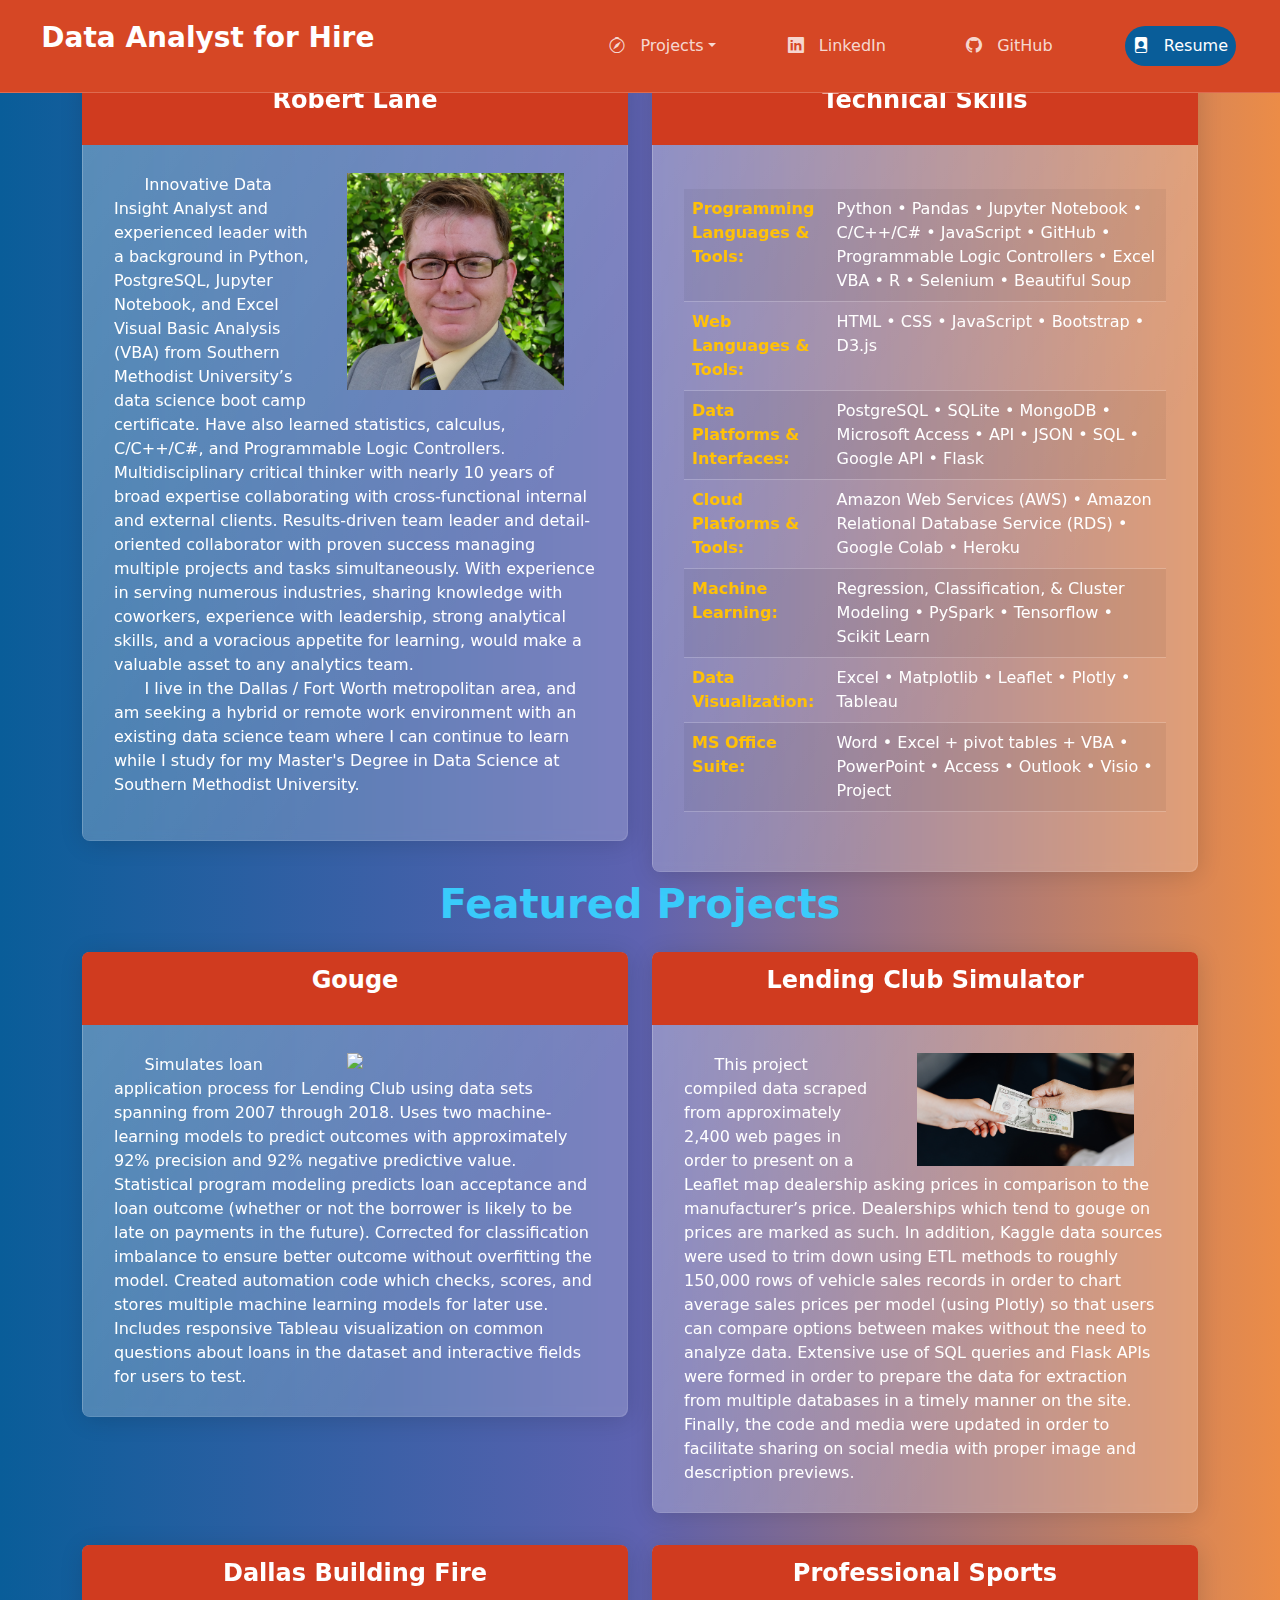
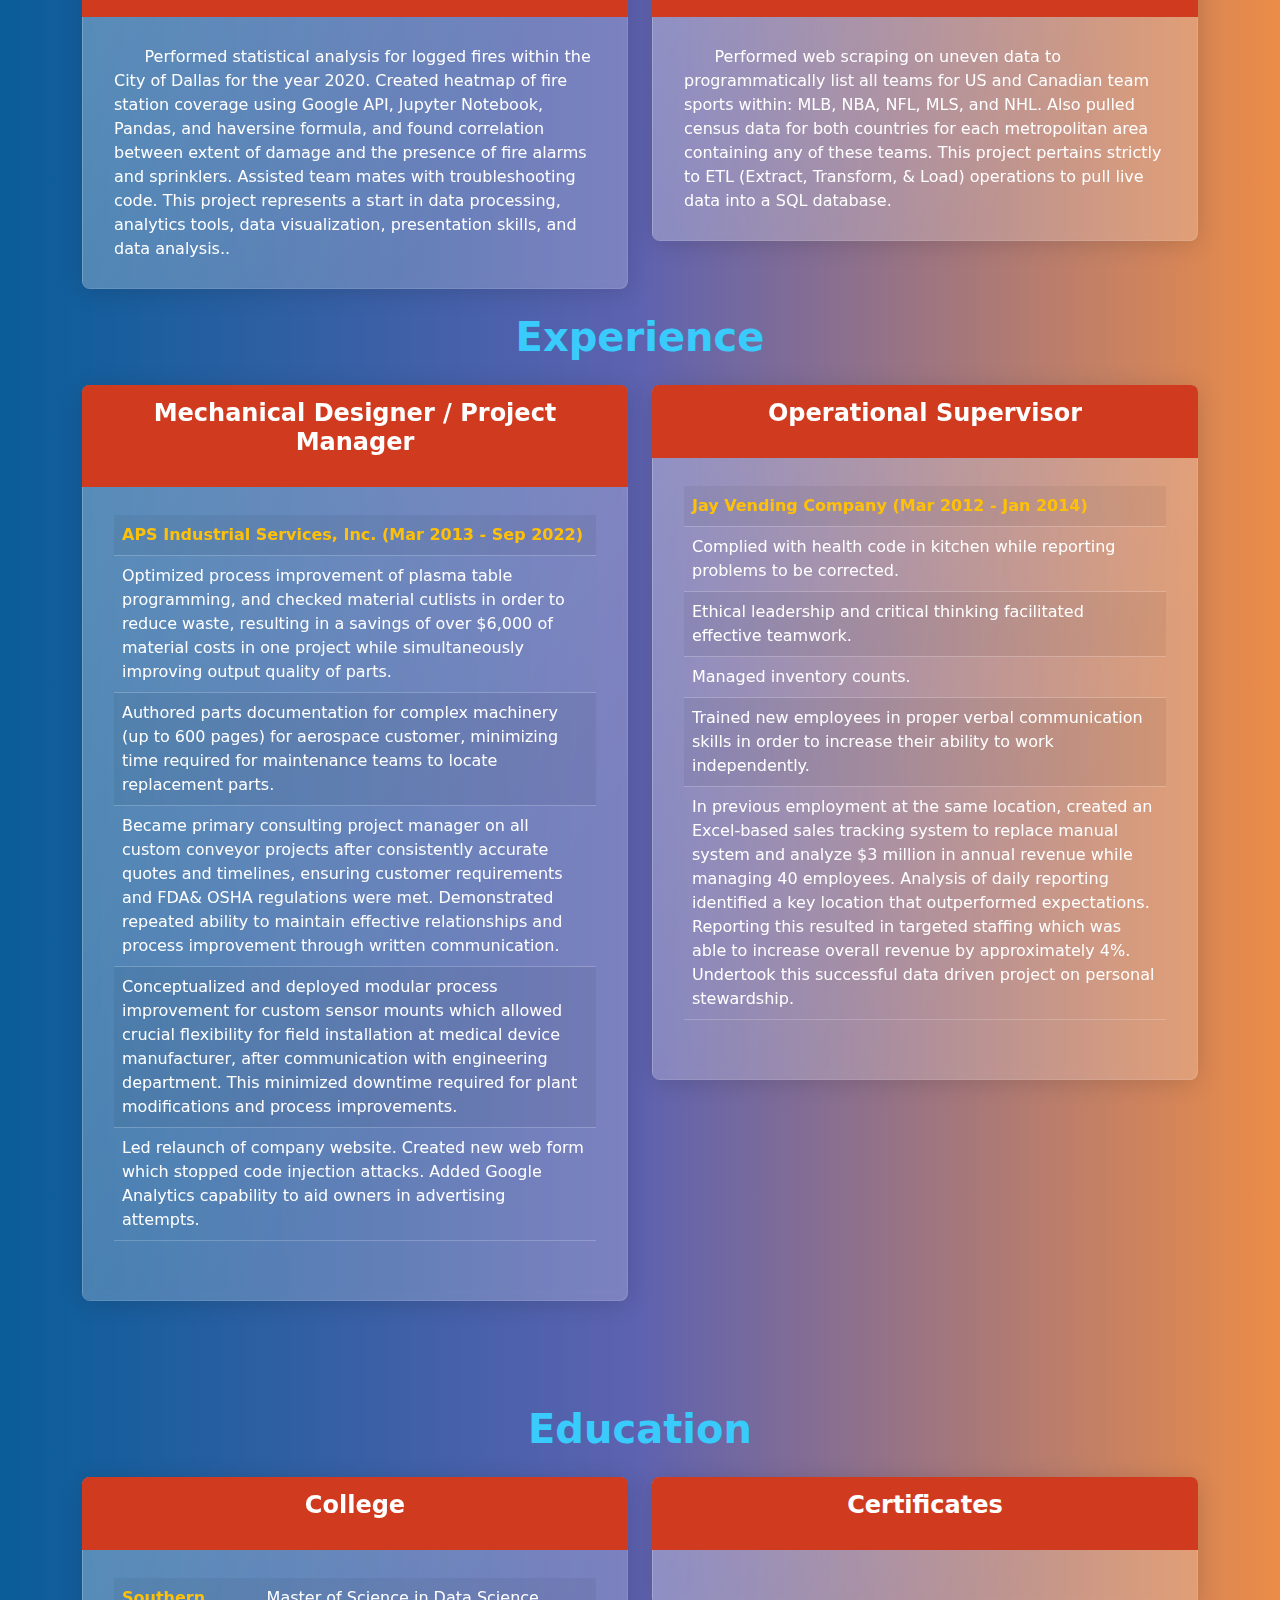
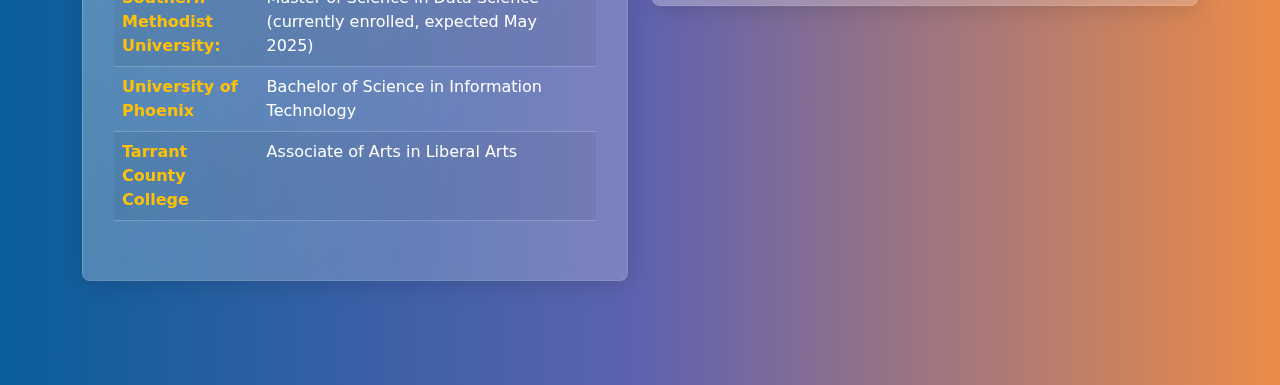
==== commit cdaccba1: "title adjustments on experience cards" ====
--- a/index.html
+++ b/index.html
@@ -217,13 +217,13 @@
                 <div class="col-lg-6 my-1">
 
                         <div class="card border-primary mb-6" >
-                            <div class="card-header text-center"><h4>APS Industrial Services, Inc.</h4></div>
+                            <div class="card-header text-center"><h4>Mechanical Designer / Project Manager</h4></div>
                             
                             <div class="card-body">
                                 
                                 <table class="table table-striped">
                                     <tr>
-                                        <th class="text-warning"><strong>Mechanical Designer / Project Manager (Mar 2013 - Sep 2022)</strong>
+                                        <th class="text-warning"><strong>APS Industrial Services, Inc. (Mar 2013 - Sep 2022)</strong>
                                         </th>
                                     </tr>
                                     <tr>
@@ -258,13 +258,13 @@
                 <div class="col-lg-6 my-1">
 
                     <div class="card border-primary mb-6" >
-                        <div class="card-header text-center"><h4>Jay Vending Company</h4></div>
+                        <div class="card-header text-center"><h4>Operational Supervisor</h4></div>
                         
                         <div class="card-body">
                             
                             <table class="table table-striped">
                                 <tr>
-                                    <th class="text-warning"><strong>Operational Supervisor (Mar 2012 - Jan 2014)</strong>
+                                    <th class="text-warning"><strong>Jay Vending Company (Mar 2012 - Jan 2014)</strong>
                                     </th>
                                 </tr>
                                 <tr>
